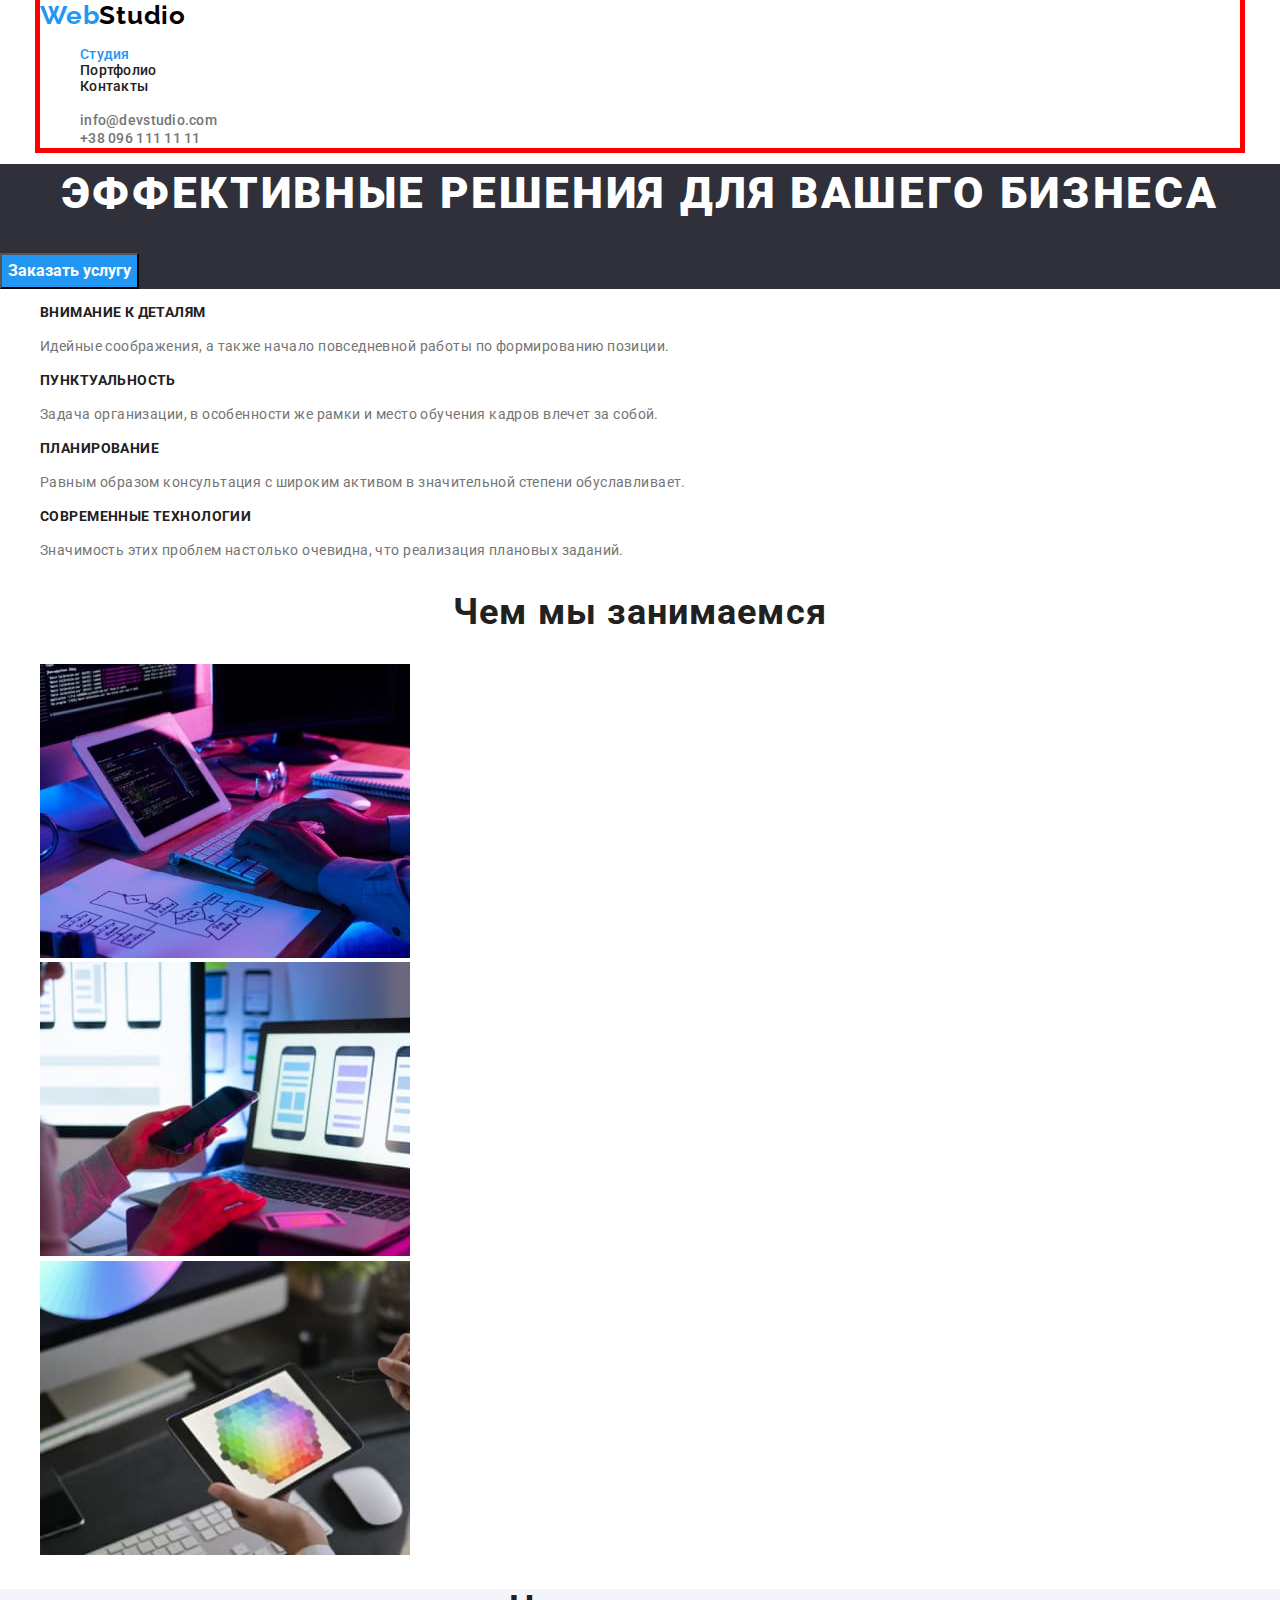
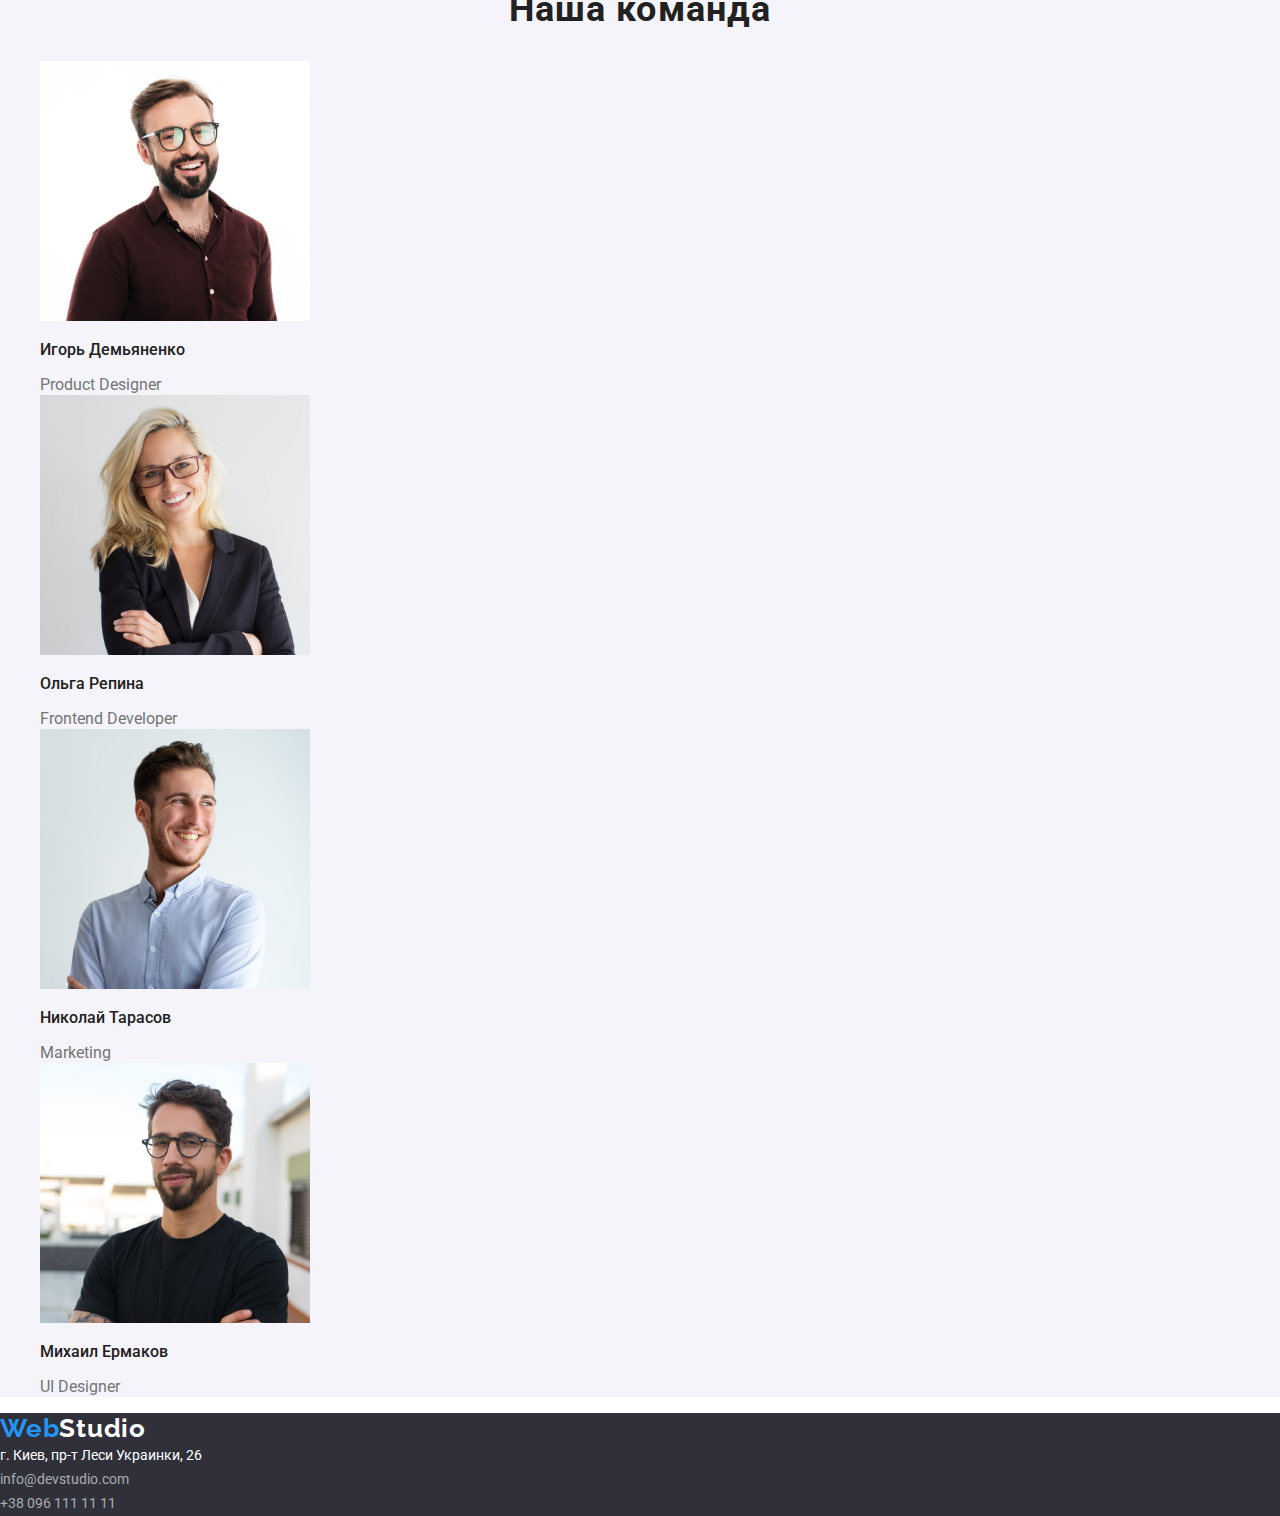
==== index.html @ c430731b "Initial commit" ====
<!DOCTYPE html>
<html lang="ru">
  <head>
    <meta charset="UTF-8" />
    <meta http-equiv="X-UA-Compatible" content="IE=edge" />
    <meta name="viewport" content="width=device-width, initial-scale=1.0" />
    <title>WebStudio</title>
    <link rel="preconnect" href="https://fonts.googleapis.com" />
    <link rel="preconnect" href="https://fonts.gstatic.com" crossorigin />
    <link
      href="https://fonts.googleapis.com/css2?family=Raleway:wght@700&family=Roboto:wght@400;500;700;900&display=swap"
      rel="stylesheet"
    />
    <link
      rel="stylesheet"
      href="https://cdnjs.cloudflare.com/ajax/libs/modern-normalize/1.0.0/modern-normalize.min.css"
    />
    <link rel="stylesheet" href="./css/styles.css" />
  </head>
  <body>
    <header class="header">
      <div class="container">
        <nav class="header-nav">
          <a class="logo link" href="./index.html"><span class="accent-logo">Web</span>Studio</a>

          <ul class="header-list list">
            <li class="header-item">
              <a class="header-link link header-link-current" href="./index.html">Студия</a>
            </li>
            <li class="header-item">
              <a class="header-link link" href="./portfolio.html">Портфолио</a>
            </li>
            <li class="header-item">
              <a class="header-link link" href="">Контакты</a>
            </li>
          </ul>
        </nav>

        <ul class="header-contacts list">
          <li>
            <a class="header-mail link" href="mailto:info@devstudio.com">info@devstudio.com</a>
          </li>
          <li><a class="header-phone link" href="tel:+380961111111">+38 096 111 11 11</a></li>
        </ul>
      </div>
    </header>

    <main>
      <!--Него section-->
      <section class="hero-section">
        <h1 class="hero-title">Эффективные решения для вашего бизнеса</h1>

        <button class="hero-btn" type="button">Заказать услугу</button>
      </section>

      <!--About section-->
      <section class="about">
        <ul class="about-list list">
          <li class="about-item">
            <h3 class="about-title">Внимание к деталям</h3>
            <p class="about-desc">
              Идейные соображения, а также начало повседневной работы по формированию позиции.
            </p>
          </li>

          <li class="about-item">
            <h3 class="about-title">Пунктуальность</h3>
            <p class="about-desc">
              Задача организации, в особенности же рамки и место обучения кадров влечет за собой.
            </p>
          </li>

          <li class="about-item">
            <h3 class="about-title">Планирование</h3>
            <p class="about-desc">
              Равным образом консультация с широким активом в значительной степени обуславливает.
            </p>
          </li>

          <li class="about-item">
            <h3 class="about-title">Современные технологии</h3>
            <p class="about-desc">
              Значимость этих проблем настолько очевидна, что реализация плановых заданий.
            </p>
          </li>
        </ul>
      </section>

      <!--Occupation section-->
      <section class="occupation-section">
        <h2 class="section-title">Чем мы занимаемся</h2>
        <ul class="occupation-list list">
          <li class="occupation-item">
            <img
              class="occupation-img"
              src="./images/main_page/we_doing_1.jpg"
              alt="Пишем код"
              width="370"
              height="294"
            />
          </li>

          <li class="occupation-item">
            <img
              class="occupation-img"
              src="./images/main_page/we_doing_2.jpg"
              alt="Делаем адаптивную верстку"
              width="370"
              height="294"
            />
          </li>

          <li class="occupation-item">
            <img
              class="occupation-img"
              src="./images/main_page/we_doing_3.jpg"
              alt="Создаем дизайн"
              width="370"
              height="294"
            />
          </li>
        </ul>
      </section>

      <!--Teem section-->
      <section class="team-section">
        <h2 class="section-title">Наша команда</h2>
        <ul class="team-list list">
          <li class="team-item">
            <img
              class="team-img"
              src="./images/main_page/team_1.jpg"
              alt="фото Игоря Демьяненко"
              width="270"
              height="260"
            />
            <h3 class="team-title">Игорь Демьяненко</h3>
            <span class="team-subtitle">Product Designer</span>
          </li>

          <li class="team-item">
            <img
              class="team-img"
              src="./images/main_page/team_2.jpg"
              alt="фото Ольги Репиной"
              width="270"
              height="260"
            />
            <h3 class="team-title">Ольга Репина</h3>
            <span class="team-subtitle">Frontend Developer</span>
          </li>

          <li class="team-item">
            <img
              class="team-img"
              src="./images/main_page/team_3.jpg"
              alt="фото Николая Тарасова"
              width="270"
              height="260"
            />
            <h3 class="team-title">Николай Тарасов</h3>
            <span class="team-subtitle">Marketing</span>
          </li>

          <li class="team-item">
            <img
              class="team-img"
              src="./images/main_page/team_4.jpg"
              alt="фото Михаила Ермакова"
              width="270"
              height="260"
            />
            <h3 class="team-title">Михаил Ермаков</h3>
            <span class="team-subtitle">UI Designer</span>
          </li>
        </ul>
      </section>
    </main>

    <footer class="footer">
      <a class="logo-footer link" href="./index.html"><span class="accent-logo">Web</span>Studio</a>

      <address class="footer-address">
        <a
          class="footer-contacts link"
          href="https://goo.gl/maps/agiTG1LRNtwBtobM9"
          target="_blank"
          rel="noopener noreferrer"
          >г. Киев, пр-т Леси Украинки, 26</a
        ><br />
        <a class="footer-mail link" href="mailto:info@devstudio.com"> info@devstudio.com</a><br />
        <a class="footer-phone link" href="tel:+380961111111">+38 096 111 11 11</a>
      </address>
    </footer>
  </body>
</html>
---- css/styles.css ----
:root {
  /*text color*/
  --primery-text-color: #212121;
  --secondary-text-color: #757575;
  --accent-text-color: #2196f3;
  --white-text-color: #ffffff;
  /*bg color*/
  --accent-color: #2196f3;
  --primery-bgc-color: #ffffff;
  --secondary-bgc-color: #2f303a;
}

html {
  box-sizing: border-box;
}

*,
*::after,
*::before {
  box-sizing: inherit;
}

body {
  font-family: Roboto, sans-serif;
}

/* reset styles*/
.link {
  text-decoration: none;
}

.list {
  list-style: none;
}

.container {
  width: 1200px;
  outline: 5px solid red;
  margin: 0 auto;
}

/*header*/

.header {
  background-color: var(rimery-bgc-color);
}

.logo {
  color: #000000;
  font-family: 'Raleway';
  font-weight: 700;
  font-size: 26px;
  line-height: 1.19;
  letter-spacing: 0.03em;
}

.accent-logo {
  color: var(--accent-text-color);
}

.header-item {
  font-weight: 500;
  font-size: 14px;
  line-height: 1.14;
  letter-spacing: 0.02em;
}

.header-link {
  color: var(--primery-text-color);
}

.header-link-current {
  color: var(--accent-text-color);
}

.header-link:hover,
.header-link:focus {
  color: var(--accent-text-color);
}

.header-mail,
.header-phone {
  font-weight: 500;
  font-size: 14px;
  line-height: 1.14;
  letter-spacing: 0.02em;

  color: var(--secondary-text-color);
}

.header-mail:hover,
.header-phone:hover,
.header-mail:focus,
.header-phone:focus {
  color: var(--accent-text-color);
}

/*Main page*/

/*Него section*/

.hero-section {
  background-color: var(--secondary-bgc-color);
}

.hero-title {
  font-weight: 900;
  font-size: 44px;
  line-height: 1.36;
  text-align: center;
  letter-spacing: 0.06em;
  text-transform: uppercase;
  color: var(--white-text-color);

  margin-top: 0;
}

.hero-btn {
  font-weight: 700;
  font-size: 16px;
  line-height: calc(30 / 16);
  font-family: inherit;

  color: var(--white-text-color);
  background-color: var(--accent-color);

  cursor: pointer;
}

.hero-btn:hover,
.hero-btn:focus {
  background-color: #188ce8;
}

/*About section*/

.about-title {
  font-weight: 700;
  font-size: 14px;
  line-height: 1.14;
  letter-spacing: 0.03em;
  text-transform: uppercase;
  color: var(--primery-text-color);
}

.about-desc {
  font-size: 14px;
  line-height: 1.71;
  letter-spacing: 0.03em;
  color: var(--secondary-text-color);
}

/*Occupation section*/

.section-title {
  font-weight: 700;
  font-size: 36px;
  line-height: 1.16;
  text-align: center;
  letter-spacing: 0.03em;
  color: var(--primery-text-color);
}

/*Teem section*/

.team-section {
  background-color: #f5f4fa;
}

.team-title {
  font-weight: 500;
  font-size: 16px;
  line-height: 1.18;
  color: var(--primery-text-color);
}

.team-subtitle {
  font-weight: 400;
  font-size: 16px;
  line-height: 1.18;
  color: var(--secondary-text-color);
}

/*footer*/

.footer {
  background-color: var(--secondary-bgc-color);
}

.logo-footer {
  color: var(--white-text-color);
  font-family: 'Raleway';
  font-weight: 700;
  font-size: 26px;
  line-height: 1.19;
  letter-spacing: 0.03em;
}

.footer-contacts,
.footer-mail,
.footer-phone {
  font-weight: 400;
  font-size: 14px;
  line-height: 1.71;
  font-style: normal;
}

.footer-contacts:focus,
.footer-mail:focus,
.footer-phone:focus,
.footer-contacts:hover,
.footer-mail:hover,
.footer-phone:hover {
  color: var(--accent-text-color);
}

.footer-contacts {
  color: var(--white-text-color);
}

.footer-mail,
.footer-phone {
  color: rgba(255, 255, 255, 0.6);
}

/*portfolio Page*/

.filter-btn {
  font-weight: 500;
  font-size: 16px;
  line-height: 1.62;
  text-align: center;
  letter-spacing: 0.03em;
  font-family: inherit;

  color: var(--primery-text-color);
  background-color: #f5f4fa;

  cursor: pointer;

  border: none;
  border-radius: 4px;
}

.filter-active-btn {
  background-color: var(--accent-color);
  color: var(--white-text-color);
}

.filter-btn:hover,
.filter-btn:focus {
  color: var(--white-text-color);
  background-color: var(--accent-color);
}

.hidden-title {
  opacity: 0;
}

.portfolio-title {
  font-weight: 700;
  font-size: 18px;
  line-height: 2;
  letter-spacing: 0.06em;
  color: var(--primery-text-color);
}

.portfolio-subtitle {
  font-weight: 400;
  font-size: 16px;
  line-height: 1.88;
  letter-spacing: 0.03em;
  color: var(--secondary-text-color);
}
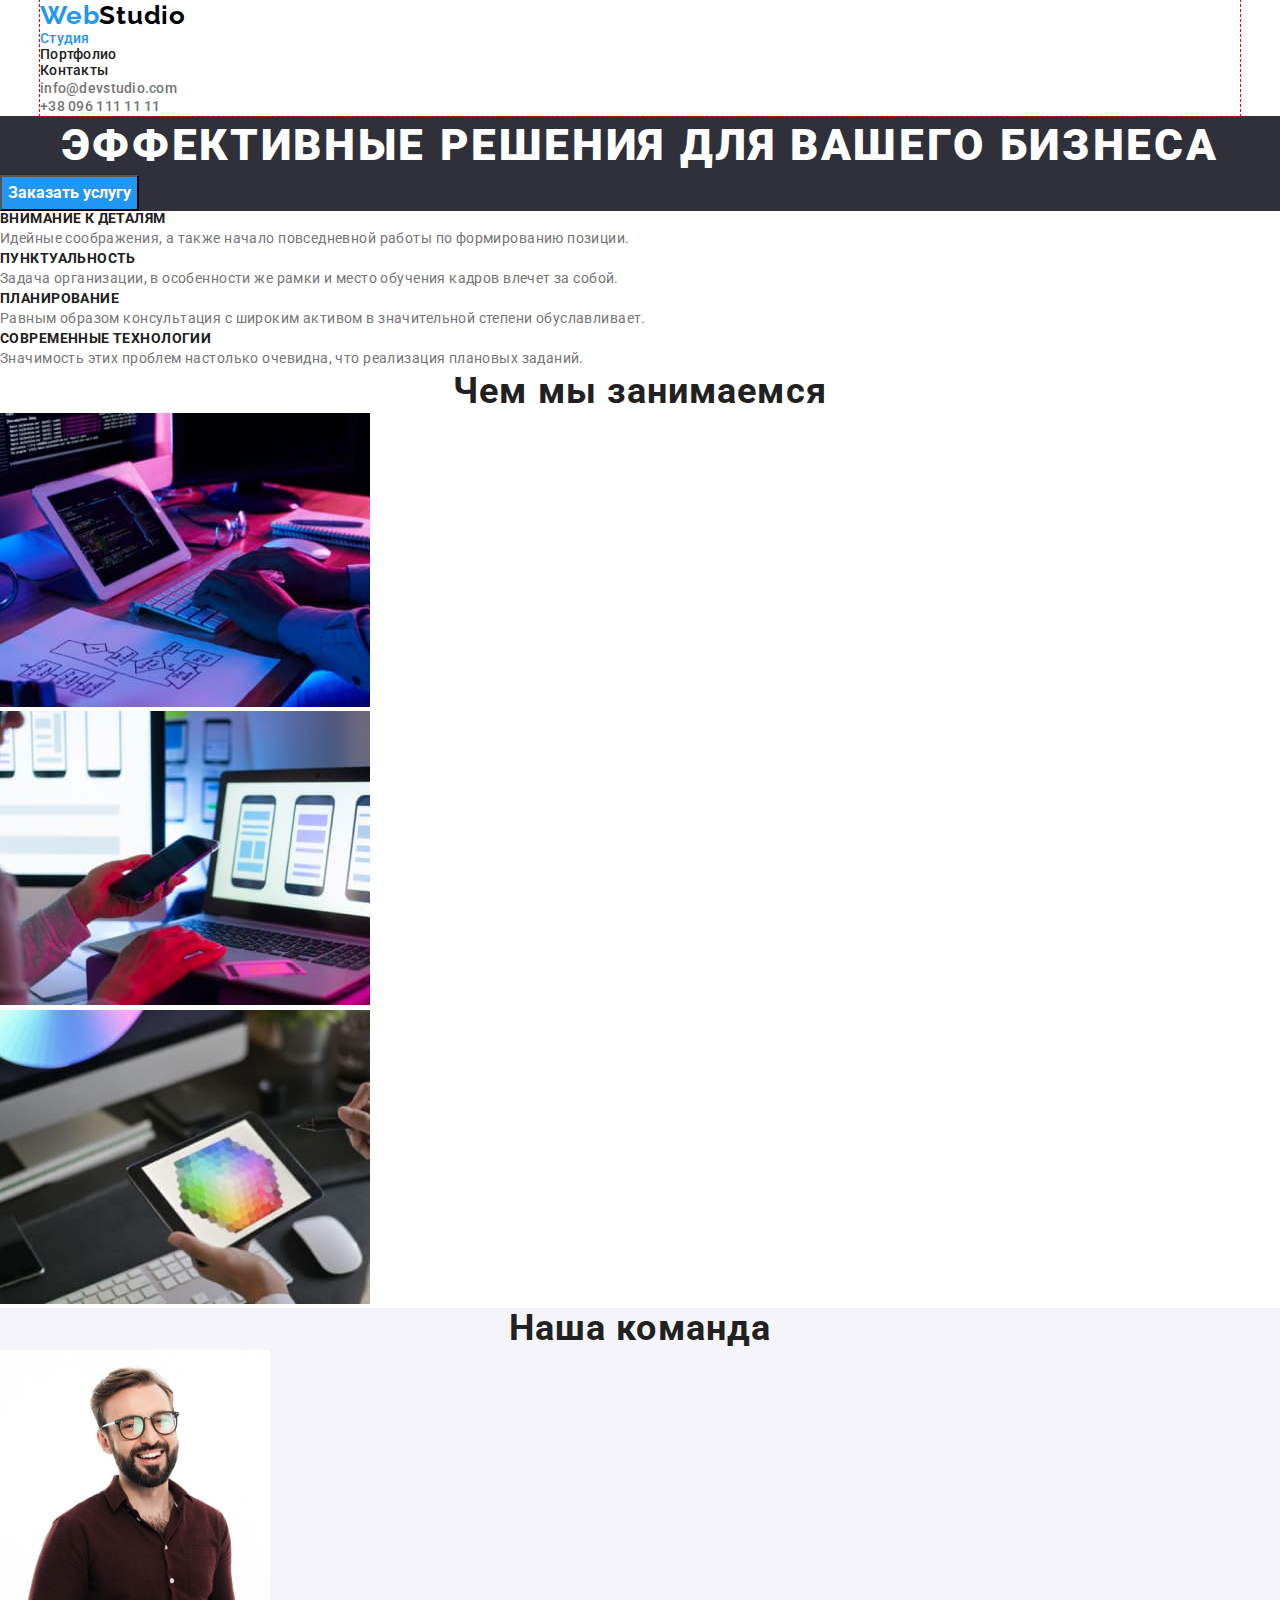
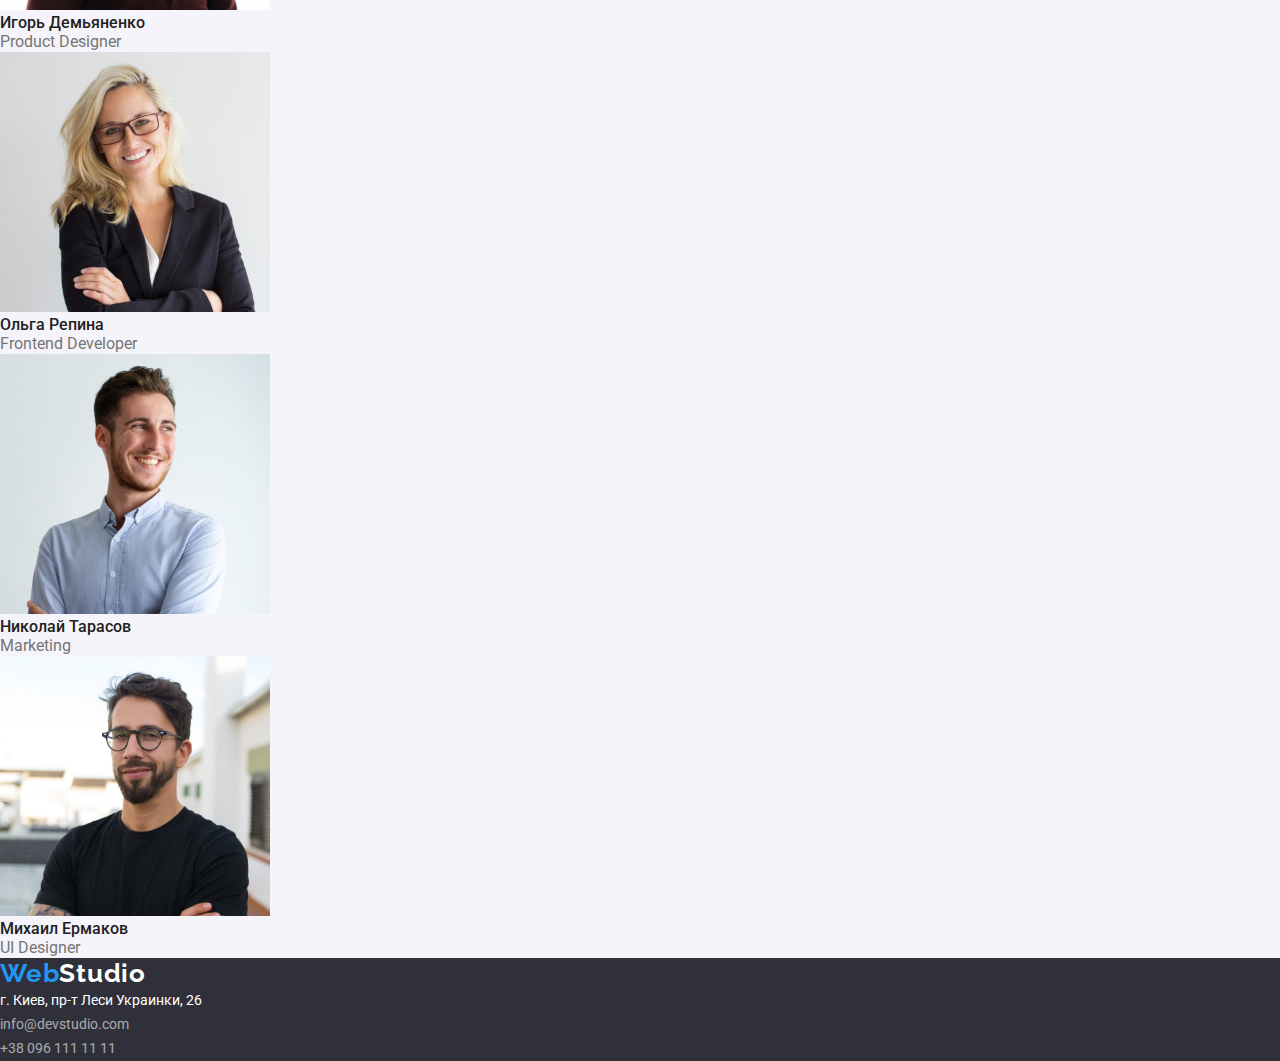
==== commit 8dec54fe: "спрятал заголовок" ====
--- a/index.html
+++ b/index.html
@@ -5,12 +5,15 @@
     <meta http-equiv="X-UA-Compatible" content="IE=edge" />
     <meta name="viewport" content="width=device-width, initial-scale=1.0" />
     <title>WebStudio</title>
+
+    <!-- шрифты -->
     <link rel="preconnect" href="https://fonts.googleapis.com" />
     <link rel="preconnect" href="https://fonts.gstatic.com" crossorigin />
     <link
       href="https://fonts.googleapis.com/css2?family=Raleway:wght@700&family=Roboto:wght@400;500;700;900&display=swap"
       rel="stylesheet"
     />
+    <!-- нормализатор стилей -->
     <link
       rel="stylesheet"
       href="https://cdnjs.cloudflare.com/ajax/libs/modern-normalize/1.0.0/modern-normalize.min.css"
--- a/css/styles.css
+++ b/css/styles.css
@@ -10,7 +10,8 @@
   --secondary-bgc-color: #2f303a;
 }
 
-html {
+/* Навешивать данное правило не нужно, так как его задает нормализатор стилей*/
+/* html {
   box-sizing: border-box;
 }
 
@@ -18,25 +19,38 @@
 *::after,
 *::before {
   box-sizing: inherit;
-}
+} */
 
 body {
   font-family: Roboto, sans-serif;
 }
 
 /* reset styles*/
+
+h1,
+h2,
+h3,
+h4,
+h5,
+p {
+  margin: 0;
+}
+
 .link {
   text-decoration: none;
 }
 
 .list {
   list-style: none;
+  padding: 0;
+  margin: 0;
 }
 
 .container {
   width: 1200px;
-  outline: 5px solid red;
-  margin: 0 auto;
+  outline: 1px dashed red;
+  margin-left: auto;
+  margin-right: auto;
 }
 
 /*header*/
@@ -253,8 +267,21 @@
   background-color: var(--accent-color);
 }
 
+/*
+Правильне приховування елементів на сторінці
+Для усіх браузерів включаючи старі версії */
+
 .hidden-title {
-  opacity: 0;
+  position: absolute;
+  white-space: nowrap;
+  width: 1px;
+  height: 1px;
+  overflow: hidden;
+  border: 0;
+  padding: 0;
+  clip: rect(0 0 0 0);
+  clip-path: inset(50%);
+  margin: -1px;
 }
 
 .portfolio-title {
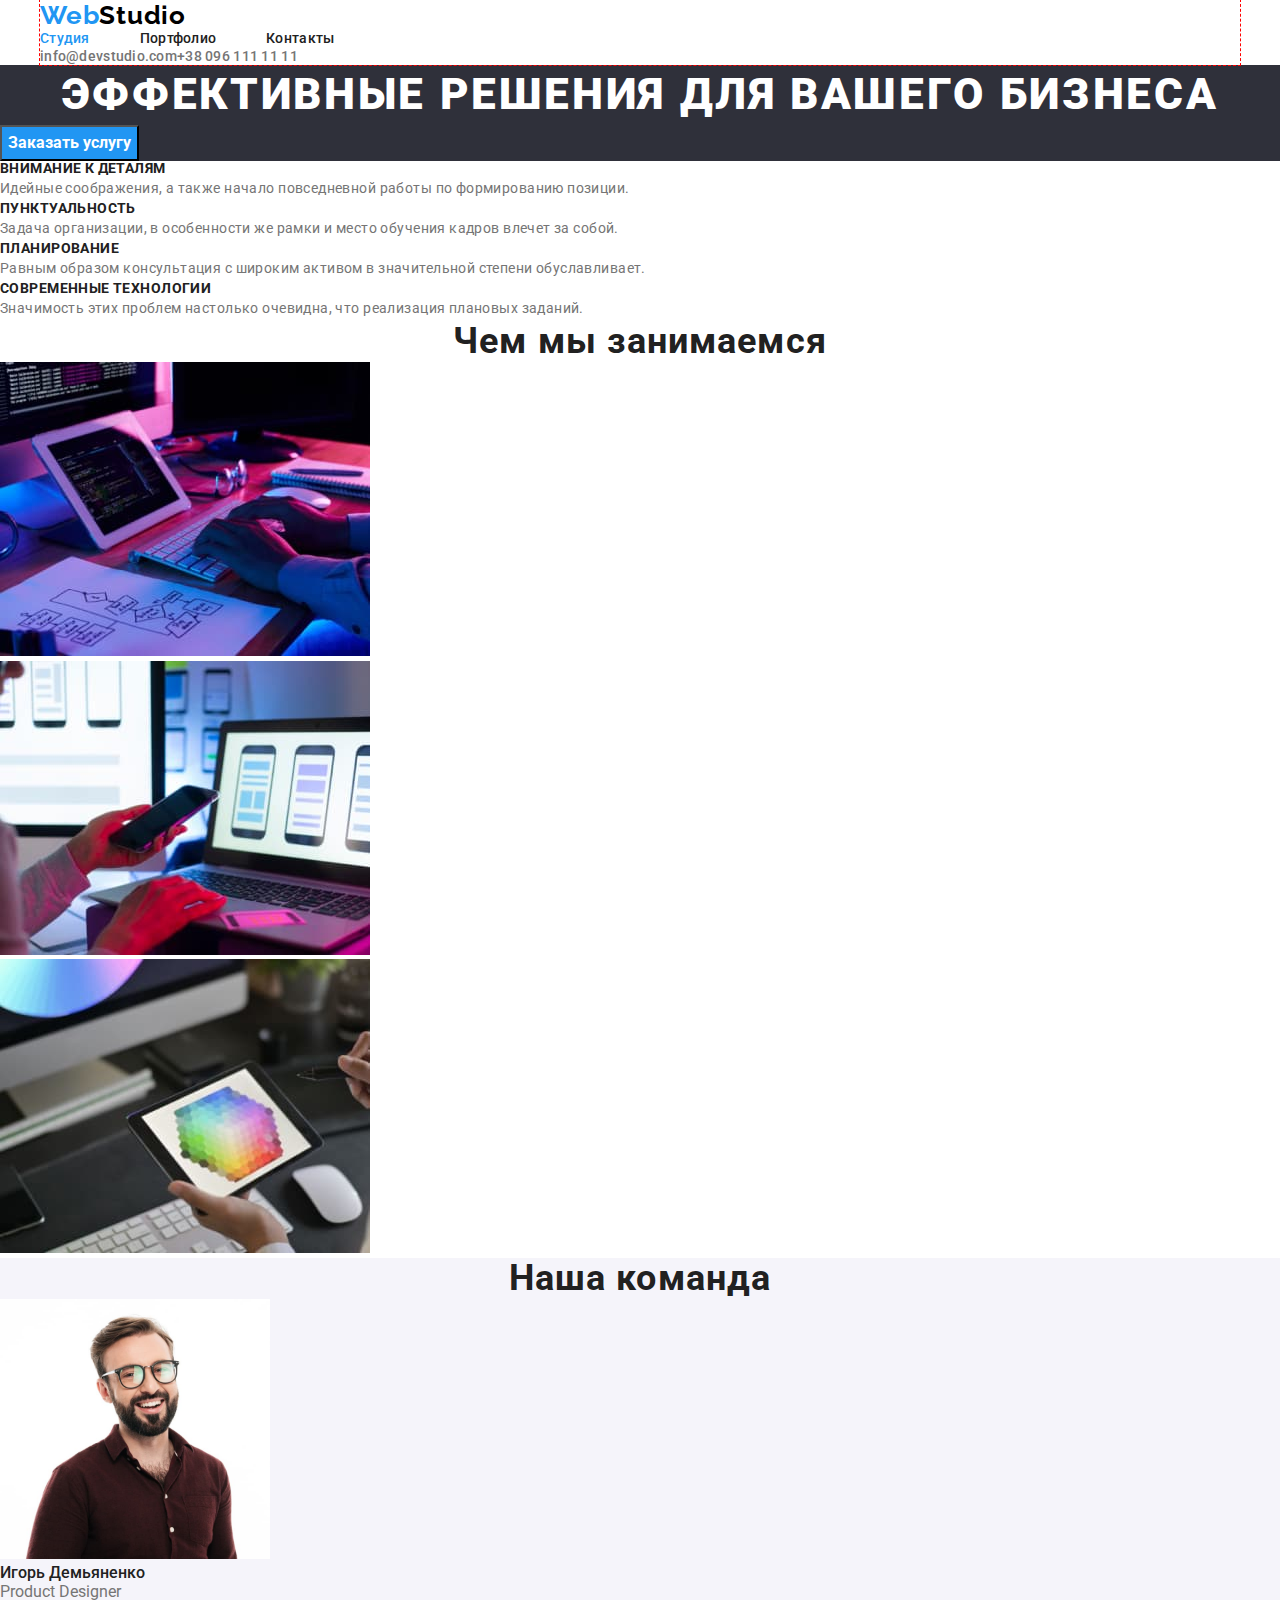
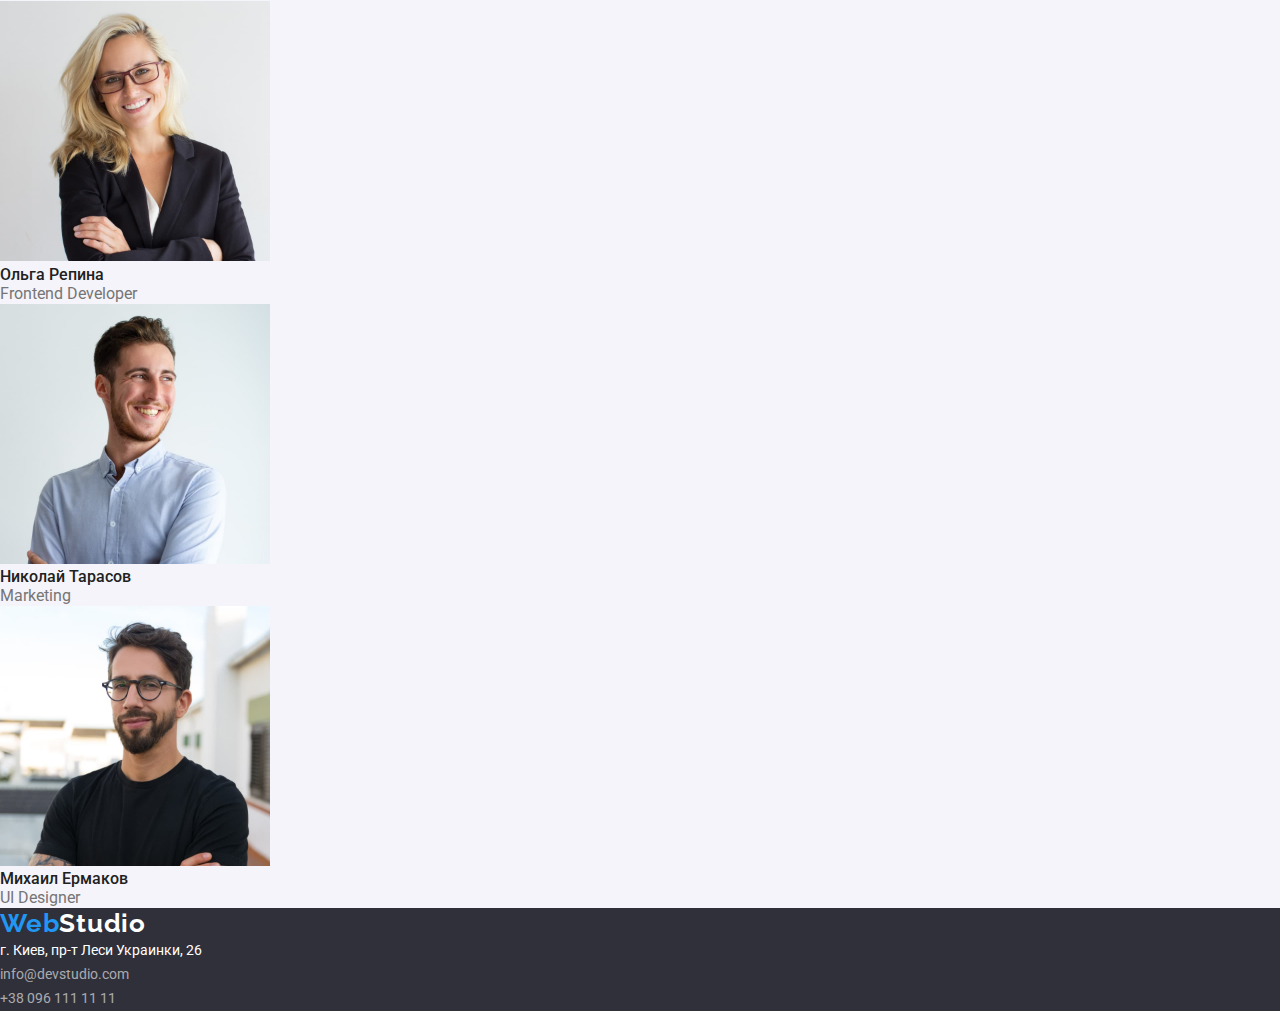
==== commit f9075180: "подключаю flex" ====
--- a/index.html
+++ b/index.html
@@ -5,16 +5,13 @@
     <meta http-equiv="X-UA-Compatible" content="IE=edge" />
     <meta name="viewport" content="width=device-width, initial-scale=1.0" />
     <title>WebStudio</title>
-
-    <!-- шрифты -->
     <link rel="preconnect" href="https://fonts.googleapis.com" />
     <link rel="preconnect" href="https://fonts.gstatic.com" crossorigin />
     <link
       href="https://fonts.googleapis.com/css2?family=Raleway:wght@700&family=Roboto:wght@400;500;700;900&display=swap"
       rel="stylesheet"
     />
-    <!-- нормализатор стилей -->
-    <link
+        <link
       rel="stylesheet"
       href="https://cdnjs.cloudflare.com/ajax/libs/modern-normalize/1.0.0/modern-normalize.min.css"
     />
--- a/css/styles.css
+++ b/css/styles.css
@@ -66,17 +66,21 @@
   font-size: 26px;
   line-height: 1.19;
   letter-spacing: 0.03em;
-}
-
-.accent-logo {
-  color: var(--accent-text-color);
-}
-
+  margin-right: 93px;
+}
+
+ .accent-logo {
+  color: var(--accent-text-color);
+}
+.header-list{
+  display: flex;
+}
 .header-item {
   font-weight: 500;
   font-size: 14px;
   line-height: 1.14;
   letter-spacing: 0.02em;
+  margin-right: 50px;
 }
 
 .header-link {
@@ -91,7 +95,9 @@
 .header-link:focus {
   color: var(--accent-text-color);
 }
-
+.header-contacts {
+  display: flex;
+}
 .header-mail,
 .header-phone {
   font-weight: 500;
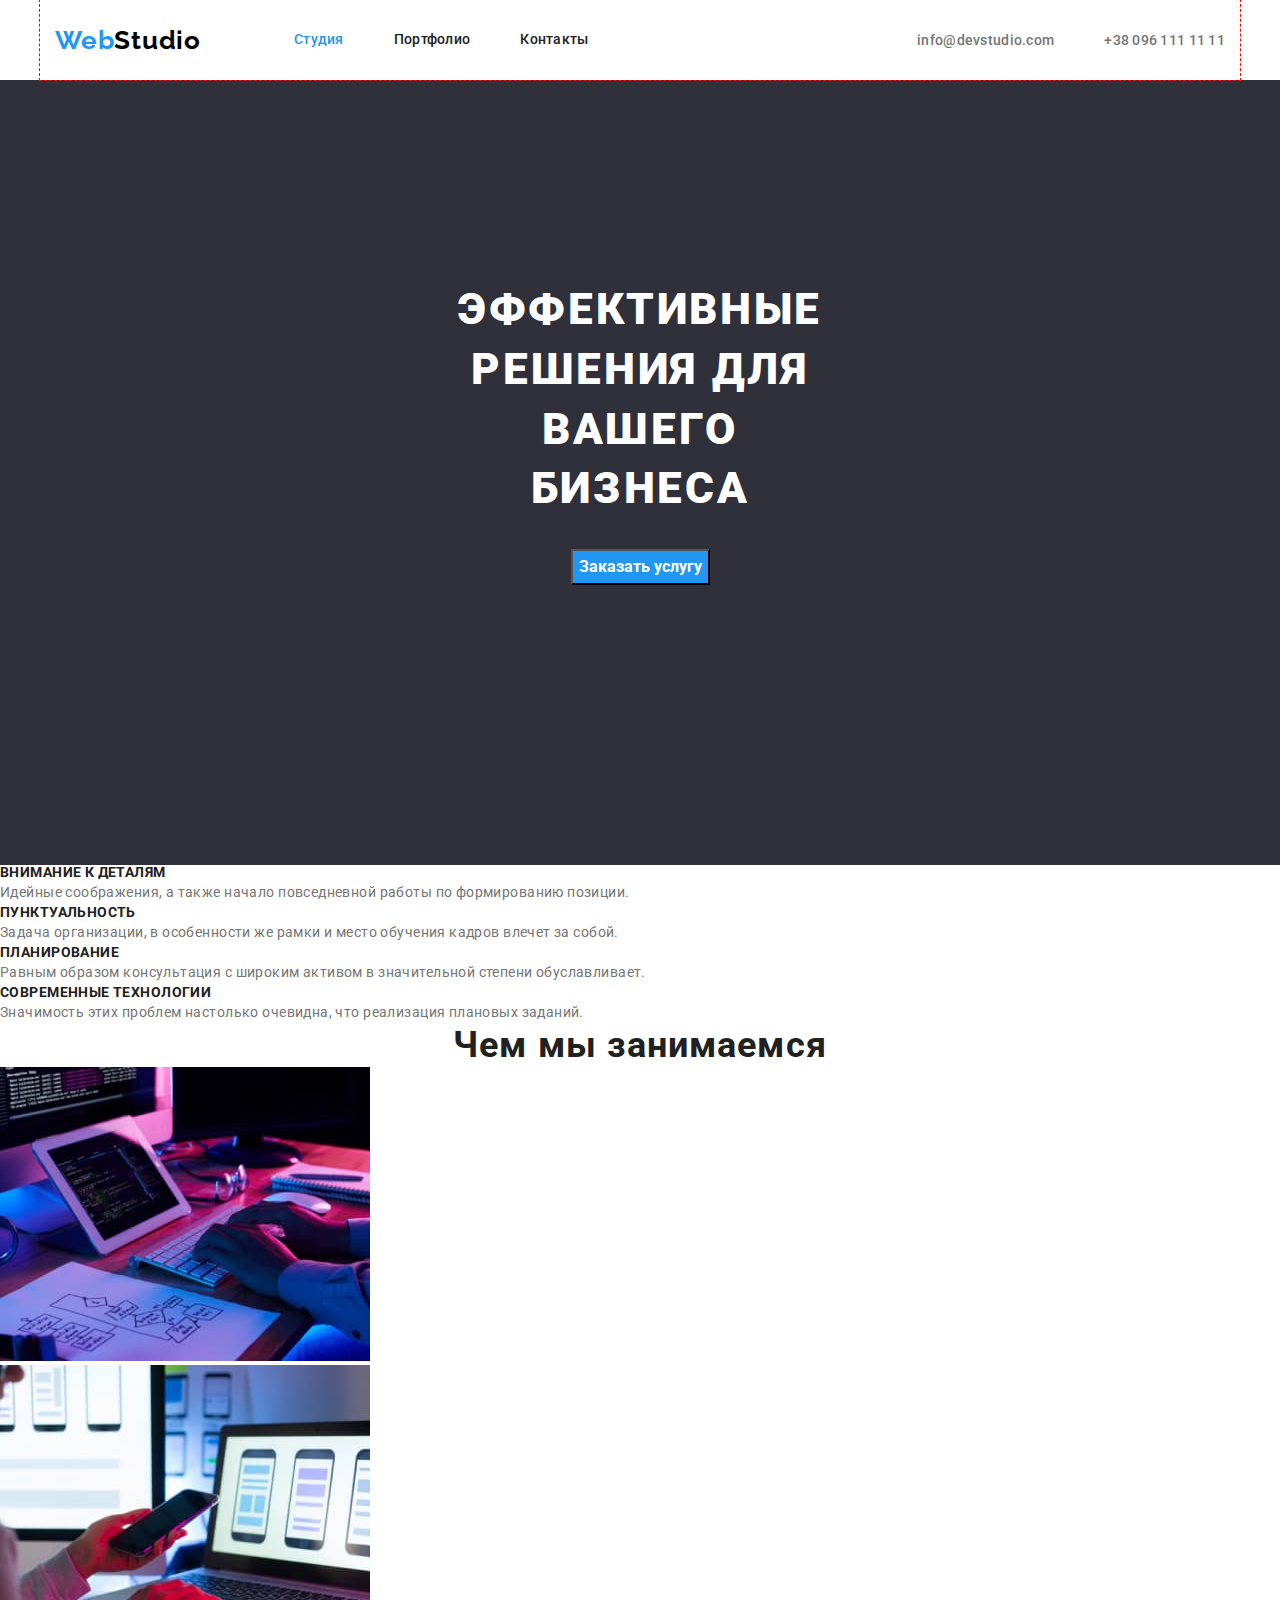
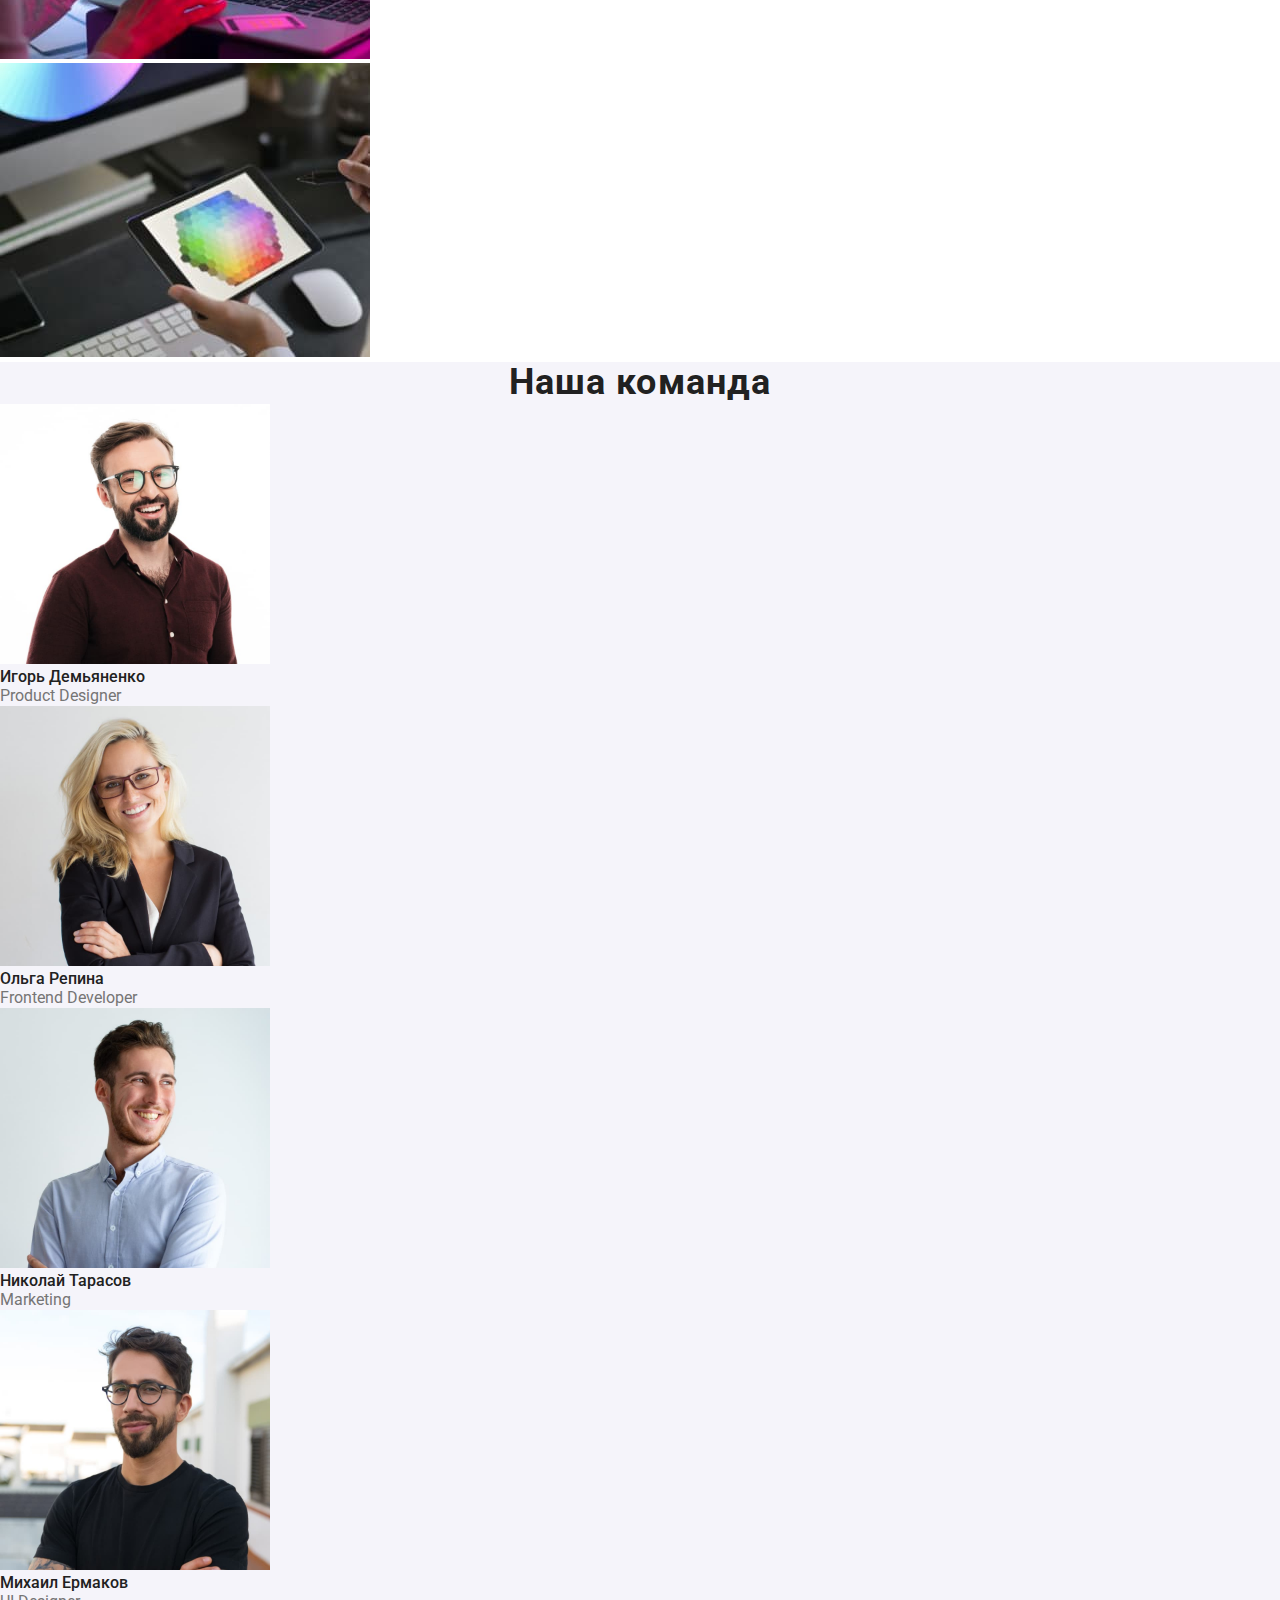
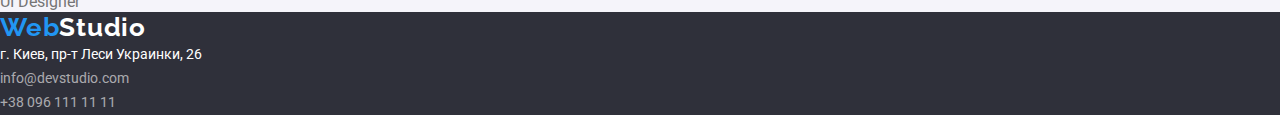
==== commit ebec2be9: "закончила хедер" ====
--- a/index.html
+++ b/index.html
@@ -19,10 +19,9 @@
   </head>
   <body>
     <header class="header">
-      <div class="container">
+      <div class="container header-container">
         <nav class="header-nav">
           <a class="logo link" href="./index.html"><span class="accent-logo">Web</span>Studio</a>
-
           <ul class="header-list list">
             <li class="header-item">
               <a class="header-link link header-link-current" href="./index.html">Студия</a>
@@ -35,9 +34,8 @@
             </li>
           </ul>
         </nav>
-
         <ul class="header-contacts list">
-          <li>
+          <li class="header-contacts-item">
             <a class="header-mail link" href="mailto:info@devstudio.com">info@devstudio.com</a>
           </li>
           <li><a class="header-phone link" href="tel:+380961111111">+38 096 111 11 11</a></li>
--- a/css/styles.css
+++ b/css/styles.css
@@ -68,11 +68,21 @@
   letter-spacing: 0.03em;
   margin-right: 93px;
 }
-
- .accent-logo {
-  color: var(--accent-text-color);
-}
-.header-list{
+.header-container {
+  display: flex;
+  align-items: center;
+  padding-left: 15px;
+  padding-right: 15px;
+}
+
+.header-nav {
+  display: flex;
+  align-items: center;
+}
+.accent-logo {
+  color: var(--accent-text-color);
+}
+.header-list {
   display: flex;
 }
 .header-item {
@@ -83,7 +93,14 @@
   margin-right: 50px;
 }
 
+.header-item:last-child {
+  margin-right: 0;
+}
+
 .header-link {
+  display: block;
+  padding-top: 32px;
+  padding-bottom: 32px;
   color: var(--primery-text-color);
 }
 
@@ -97,6 +114,11 @@
 }
 .header-contacts {
   display: flex;
+  margin-left: auto;
+ }
+
+.header-contacts-item {
+  margin-right: 50px;
 }
 .header-mail,
 .header-phone {
@@ -121,6 +143,10 @@
 
 .hero-section {
   background-color: var(--secondary-bgc-color);
+    padding-top: 200px;
+    padding-bottom: 280px;
+    padding-left: 452px;
+    padding-right: 452px;
 }
 
 .hero-title {
@@ -133,9 +159,11 @@
   color: var(--white-text-color);
 
   margin-top: 0;
+  margin-bottom: 30px;
 }
 
 .hero-btn {
+  display: block;
   font-weight: 700;
   font-size: 16px;
   line-height: calc(30 / 16);
@@ -145,7 +173,9 @@
   background-color: var(--accent-color);
 
   cursor: pointer;
-}
+  margin-left:auto ;
+  margin-right: auto;
+  }
 
 .hero-btn:hover,
 .hero-btn:focus {
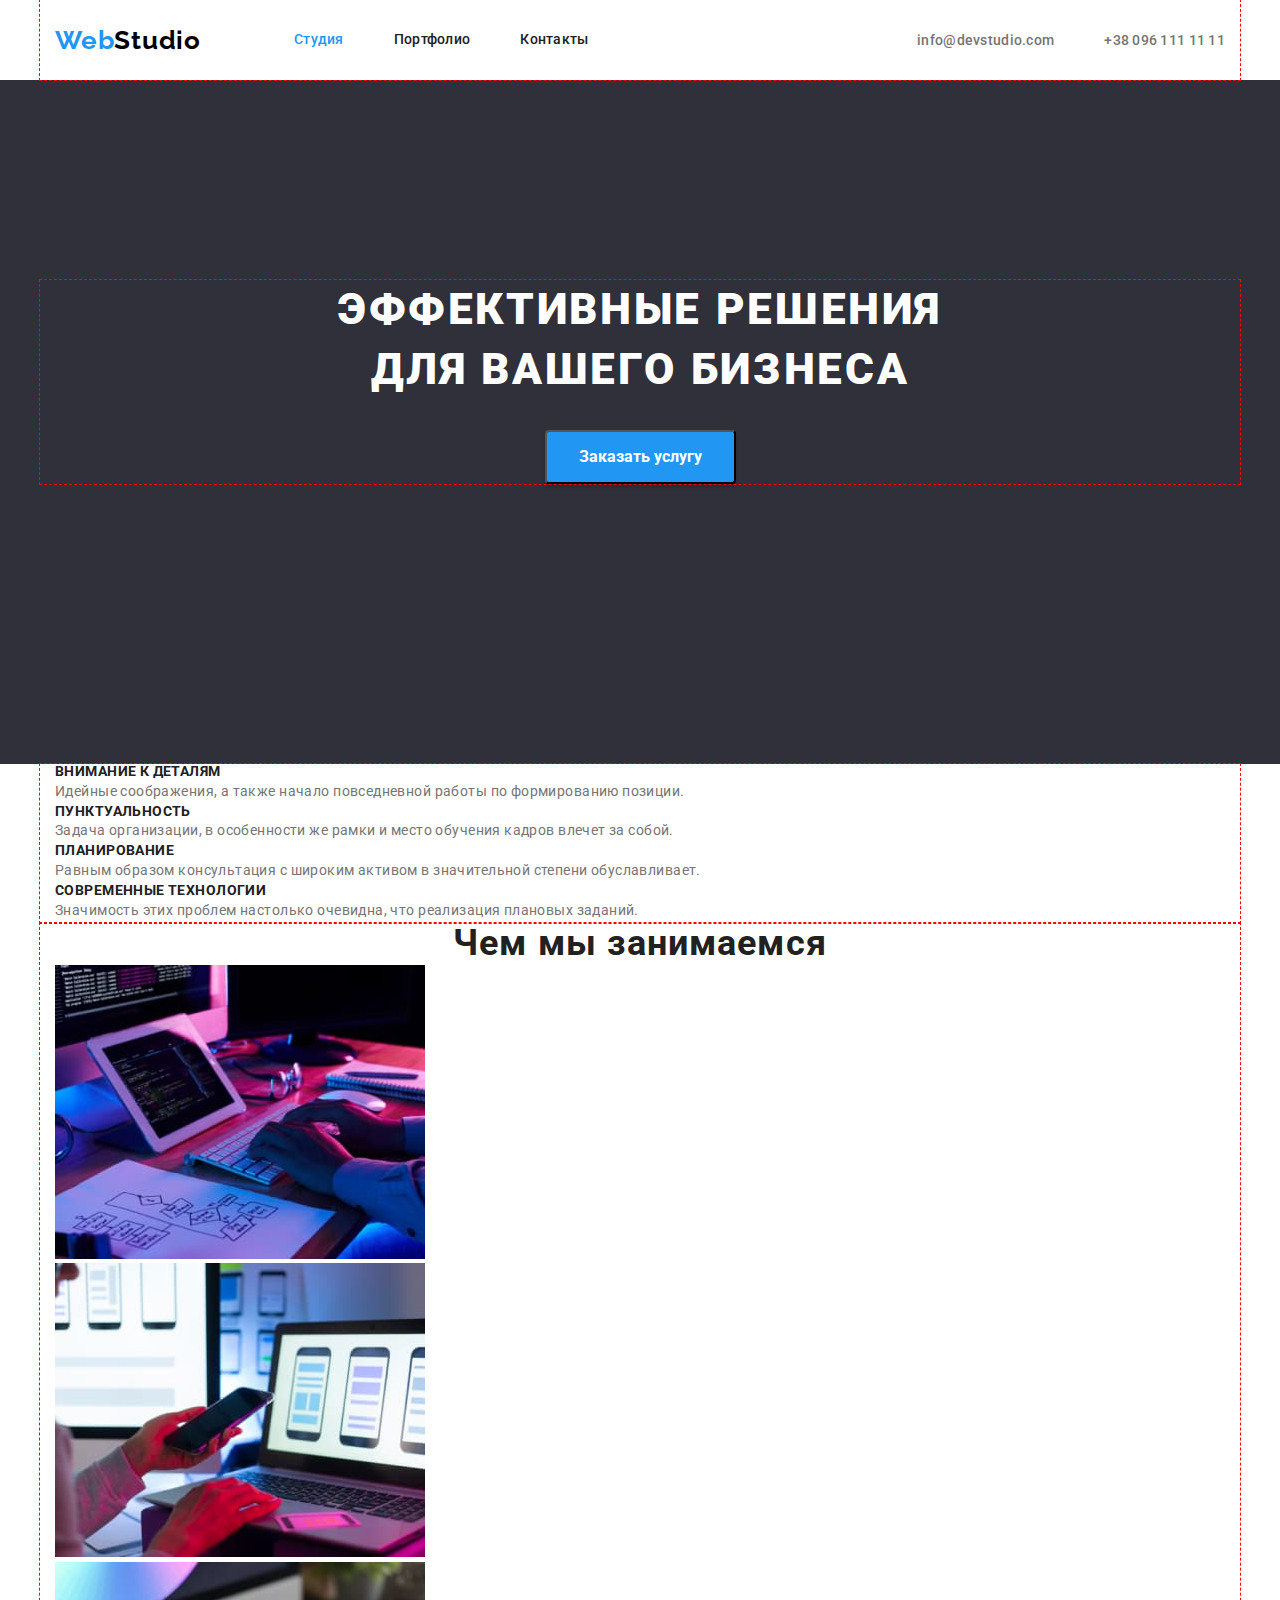
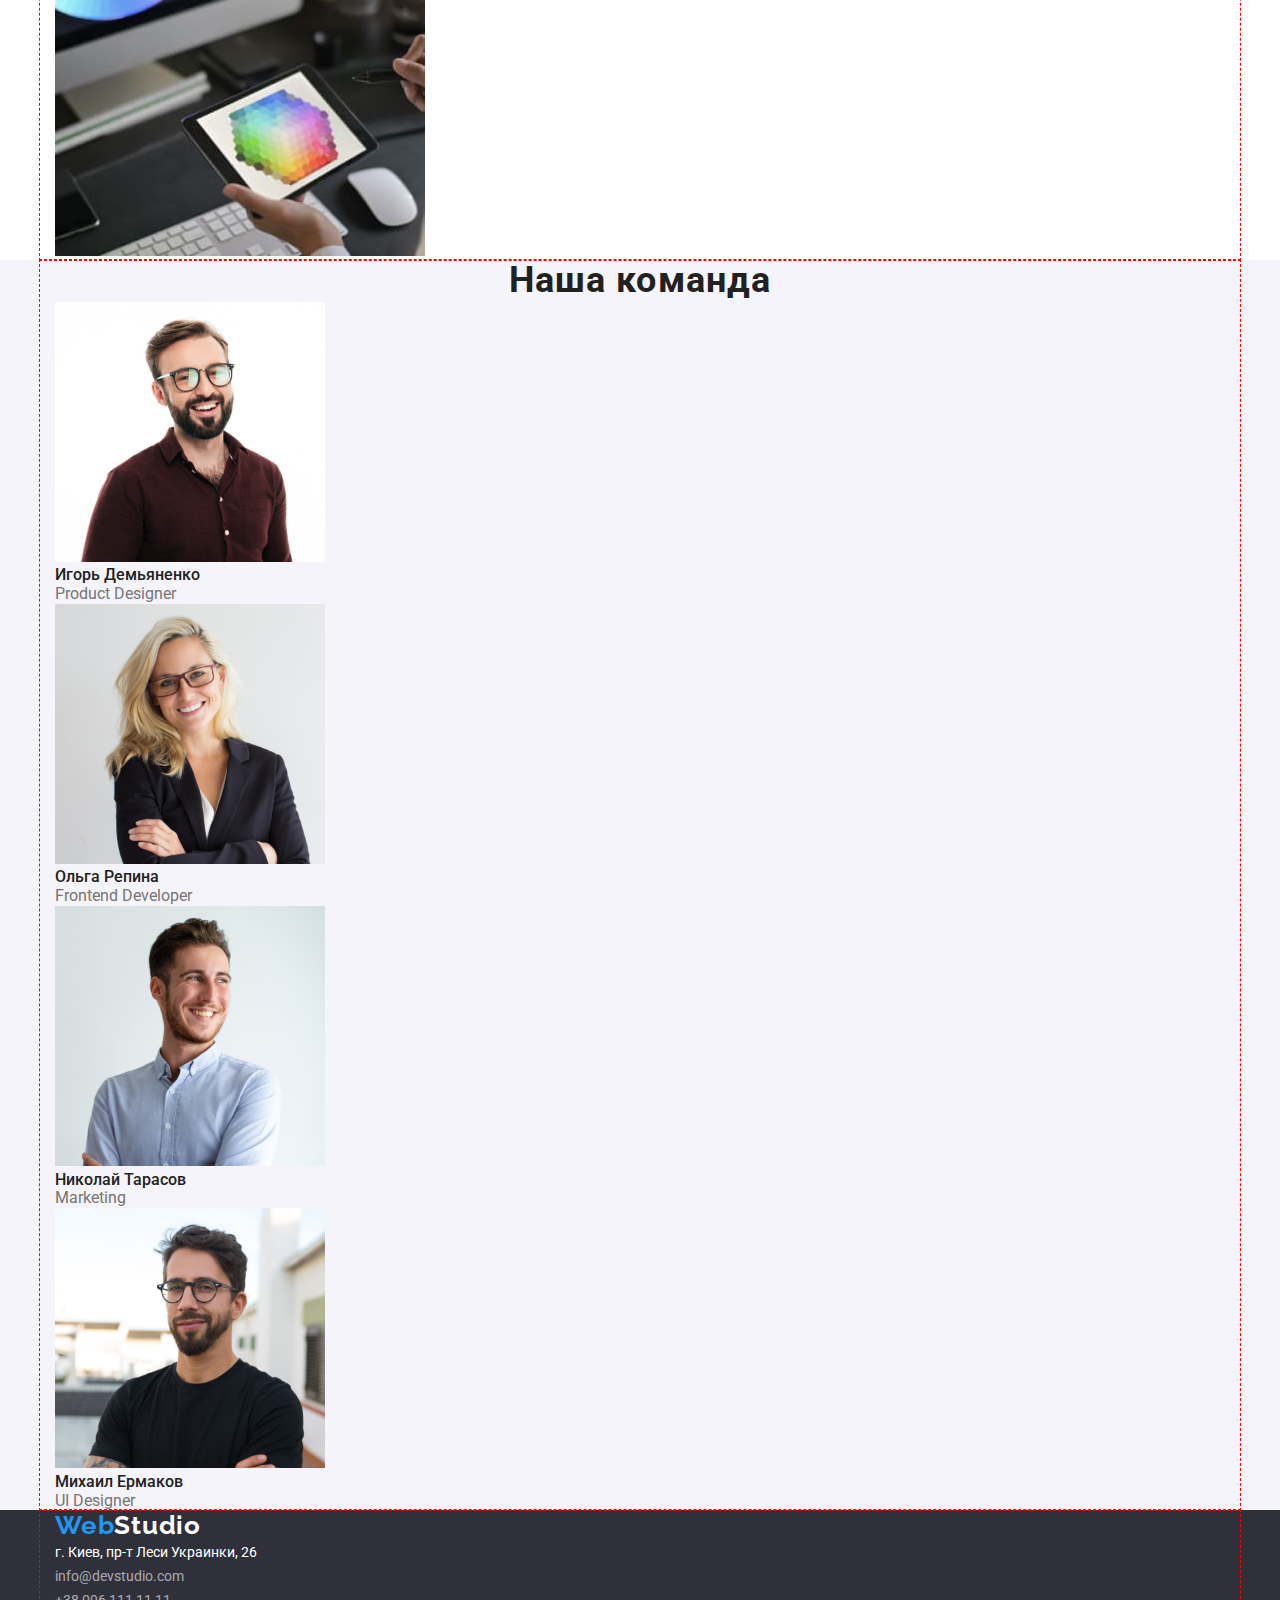
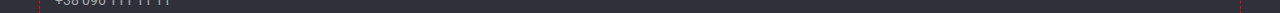
==== commit 731b6806: "добавил контейнеры" ====
--- a/index.html
+++ b/index.html
@@ -11,7 +11,7 @@
       href="https://fonts.googleapis.com/css2?family=Raleway:wght@700&family=Roboto:wght@400;500;700;900&display=swap"
       rel="stylesheet"
     />
-        <link
+    <link
       rel="stylesheet"
       href="https://cdnjs.cloudflare.com/ajax/libs/modern-normalize/1.0.0/modern-normalize.min.css"
     />
@@ -26,14 +26,17 @@
             <li class="header-item">
               <a class="header-link link header-link-current" href="./index.html">Студия</a>
             </li>
+
             <li class="header-item">
               <a class="header-link link" href="./portfolio.html">Портфолио</a>
             </li>
+
             <li class="header-item">
               <a class="header-link link" href="">Контакты</a>
             </li>
           </ul>
         </nav>
+
         <ul class="header-contacts list">
           <li class="header-contacts-item">
             <a class="header-mail link" href="mailto:info@devstudio.com">info@devstudio.com</a>
@@ -46,149 +49,161 @@
     <main>
       <!--Него section-->
       <section class="hero-section">
-        <h1 class="hero-title">Эффективные решения для вашего бизнеса</h1>
-
-        <button class="hero-btn" type="button">Заказать услугу</button>
+        <div class="container">
+          <h1 class="hero-title">Эффективные решения<br> для вашего бизнеса</h1>
+
+          <button class="hero-btn" type="button">Заказать услугу</button>
+        </div>
       </section>
 
       <!--About section-->
       <section class="about">
-        <ul class="about-list list">
-          <li class="about-item">
-            <h3 class="about-title">Внимание к деталям</h3>
-            <p class="about-desc">
-              Идейные соображения, а также начало повседневной работы по формированию позиции.
-            </p>
-          </li>
-
-          <li class="about-item">
-            <h3 class="about-title">Пунктуальность</h3>
-            <p class="about-desc">
-              Задача организации, в особенности же рамки и место обучения кадров влечет за собой.
-            </p>
-          </li>
-
-          <li class="about-item">
-            <h3 class="about-title">Планирование</h3>
-            <p class="about-desc">
-              Равным образом консультация с широким активом в значительной степени обуславливает.
-            </p>
-          </li>
-
-          <li class="about-item">
-            <h3 class="about-title">Современные технологии</h3>
-            <p class="about-desc">
-              Значимость этих проблем настолько очевидна, что реализация плановых заданий.
-            </p>
-          </li>
-        </ul>
+        <div class="container">
+          <ul class="about-list list">
+            <li class="about-item">
+              <h3 class="about-title">Внимание к деталям</h3>
+              <p class="about-desc">
+                Идейные соображения, а также начало повседневной работы по формированию позиции.
+              </p>
+            </li>
+
+            <li class="about-item">
+              <h3 class="about-title">Пунктуальность</h3>
+              <p class="about-desc">
+                Задача организации, в особенности же рамки и место обучения кадров влечет за собой.
+              </p>
+            </li>
+
+            <li class="about-item">
+              <h3 class="about-title">Планирование</h3>
+              <p class="about-desc">
+                Равным образом консультация с широким активом в значительной степени обуславливает.
+              </p>
+            </li>
+
+            <li class="about-item">
+              <h3 class="about-title">Современные технологии</h3>
+              <p class="about-desc">
+                Значимость этих проблем настолько очевидна, что реализация плановых заданий.
+              </p>
+            </li>
+          </ul>
+        </div>
       </section>
 
       <!--Occupation section-->
       <section class="occupation-section">
-        <h2 class="section-title">Чем мы занимаемся</h2>
-        <ul class="occupation-list list">
-          <li class="occupation-item">
-            <img
-              class="occupation-img"
-              src="./images/main_page/we_doing_1.jpg"
-              alt="Пишем код"
-              width="370"
-              height="294"
-            />
-          </li>
-
-          <li class="occupation-item">
-            <img
-              class="occupation-img"
-              src="./images/main_page/we_doing_2.jpg"
-              alt="Делаем адаптивную верстку"
-              width="370"
-              height="294"
-            />
-          </li>
-
-          <li class="occupation-item">
-            <img
-              class="occupation-img"
-              src="./images/main_page/we_doing_3.jpg"
-              alt="Создаем дизайн"
-              width="370"
-              height="294"
-            />
-          </li>
-        </ul>
+        <div class="container">
+          <h2 class="section-title">Чем мы занимаемся</h2>
+          <ul class="occupation-list list">
+            <li class="occupation-item">
+              <img
+                class="occupation-img"
+                src="./images/main_page/we_doing_1.jpg"
+                alt="Пишем код"
+                width="370"
+                height="294"
+              />
+            </li>
+
+            <li class="occupation-item">
+              <img
+                class="occupation-img"
+                src="./images/main_page/we_doing_2.jpg"
+                alt="Делаем адаптивную верстку"
+                width="370"
+                height="294"
+              />
+            </li>
+
+            <li class="occupation-item">
+              <img
+                class="occupation-img"
+                src="./images/main_page/we_doing_3.jpg"
+                alt="Создаем дизайн"
+                width="370"
+                height="294"
+              />
+            </li>
+          </ul>
+        </div>
       </section>
 
       <!--Teem section-->
       <section class="team-section">
-        <h2 class="section-title">Наша команда</h2>
-        <ul class="team-list list">
-          <li class="team-item">
-            <img
-              class="team-img"
-              src="./images/main_page/team_1.jpg"
-              alt="фото Игоря Демьяненко"
-              width="270"
-              height="260"
-            />
-            <h3 class="team-title">Игорь Демьяненко</h3>
-            <span class="team-subtitle">Product Designer</span>
-          </li>
-
-          <li class="team-item">
-            <img
-              class="team-img"
-              src="./images/main_page/team_2.jpg"
-              alt="фото Ольги Репиной"
-              width="270"
-              height="260"
-            />
-            <h3 class="team-title">Ольга Репина</h3>
-            <span class="team-subtitle">Frontend Developer</span>
-          </li>
-
-          <li class="team-item">
-            <img
-              class="team-img"
-              src="./images/main_page/team_3.jpg"
-              alt="фото Николая Тарасова"
-              width="270"
-              height="260"
-            />
-            <h3 class="team-title">Николай Тарасов</h3>
-            <span class="team-subtitle">Marketing</span>
-          </li>
-
-          <li class="team-item">
-            <img
-              class="team-img"
-              src="./images/main_page/team_4.jpg"
-              alt="фото Михаила Ермакова"
-              width="270"
-              height="260"
-            />
-            <h3 class="team-title">Михаил Ермаков</h3>
-            <span class="team-subtitle">UI Designer</span>
-          </li>
-        </ul>
+        <div class="container">
+          <h2 class="section-title">Наша команда</h2>
+          <ul class="team-list list">
+            <li class="team-item">
+              <img
+                class="team-img"
+                src="./images/main_page/team_1.jpg"
+                alt="фото Игоря Демьяненко"
+                width="270"
+                height="260"
+              />
+              <h3 class="team-title">Игорь Демьяненко</h3>
+              <span class="team-subtitle">Product Designer</span>
+            </li>
+
+            <li class="team-item">
+              <img
+                class="team-img"
+                src="./images/main_page/team_2.jpg"
+                alt="фото Ольги Репиной"
+                width="270"
+                height="260"
+              />
+              <h3 class="team-title">Ольга Репина</h3>
+              <span class="team-subtitle">Frontend Developer</span>
+            </li>
+
+            <li class="team-item">
+              <img
+                class="team-img"
+                src="./images/main_page/team_3.jpg"
+                alt="фото Николая Тарасова"
+                width="270"
+                height="260"
+              />
+              <h3 class="team-title">Николай Тарасов</h3>
+              <span class="team-subtitle">Marketing</span>
+            </li>
+
+            <li class="team-item">
+              <img
+                class="team-img"
+                src="./images/main_page/team_4.jpg"
+                alt="фото Михаила Ермакова"
+                width="270"
+                height="260"
+              />
+              <h3 class="team-title">Михаил Ермаков</h3>
+              <span class="team-subtitle">UI Designer</span>
+            </li>
+          </ul>
+        </div>
       </section>
     </main>
 
     <footer class="footer">
-      <a class="logo-footer link" href="./index.html"><span class="accent-logo">Web</span>Studio</a>
-
-      <address class="footer-address">
-        <a
-          class="footer-contacts link"
-          href="https://goo.gl/maps/agiTG1LRNtwBtobM9"
-          target="_blank"
-          rel="noopener noreferrer"
-          >г. Киев, пр-т Леси Украинки, 26</a
-        ><br />
-        <a class="footer-mail link" href="mailto:info@devstudio.com"> info@devstudio.com</a><br />
-        <a class="footer-phone link" href="tel:+380961111111">+38 096 111 11 11</a>
-      </address>
+      <div class="container">
+        <a class="logo-footer link" href="./index.html"
+          ><span class="accent-logo">Web</span>Studio</a
+        >
+
+        <address class="footer-address">
+          <a
+            class="footer-contacts link"
+            href="https://goo.gl/maps/agiTG1LRNtwBtobM9"
+            target="_blank"
+            rel="noopener noreferrer"
+            >г. Киев, пр-т Леси Украинки, 26</a
+          ><br />
+          <a class="footer-mail link" href="mailto:info@devstudio.com"> info@devstudio.com</a><br />
+          <a class="footer-phone link" href="tel:+380961111111">+38 096 111 11 11</a>
+        </address>
+      </div>
     </footer>
   </body>
 </html>
--- a/css/styles.css
+++ b/css/styles.css
@@ -51,6 +51,7 @@
   outline: 1px dashed red;
   margin-left: auto;
   margin-right: auto;
+  padding: 0 15px;
 }
 
 /*header*/
@@ -71,8 +72,6 @@
 .header-container {
   display: flex;
   align-items: center;
-  padding-left: 15px;
-  padding-right: 15px;
 }
 
 .header-nav {
@@ -115,7 +114,7 @@
 .header-contacts {
   display: flex;
   margin-left: auto;
- }
+}
 
 .header-contacts-item {
   margin-right: 50px;
@@ -143,10 +142,8 @@
 
 .hero-section {
   background-color: var(--secondary-bgc-color);
-    padding-top: 200px;
-    padding-bottom: 280px;
-    padding-left: 452px;
-    padding-right: 452px;
+  padding-top: 200px;
+  padding-bottom: 280px;
 }
 
 .hero-title {
@@ -164,6 +161,7 @@
 
 .hero-btn {
   display: block;
+
   font-weight: 700;
   font-size: 16px;
   line-height: calc(30 / 16);
@@ -173,9 +171,13 @@
   background-color: var(--accent-color);
 
   cursor: pointer;
-  margin-left:auto ;
+  margin-left: auto;
   margin-right: auto;
-  }
+  padding: 10px 32px;
+
+  box-shadow: 0px 4px 4px rgba(0, 0, 0, 0.15);
+  border-radius: 4px;
+}
 
 .hero-btn:hover,
 .hero-btn:focus {
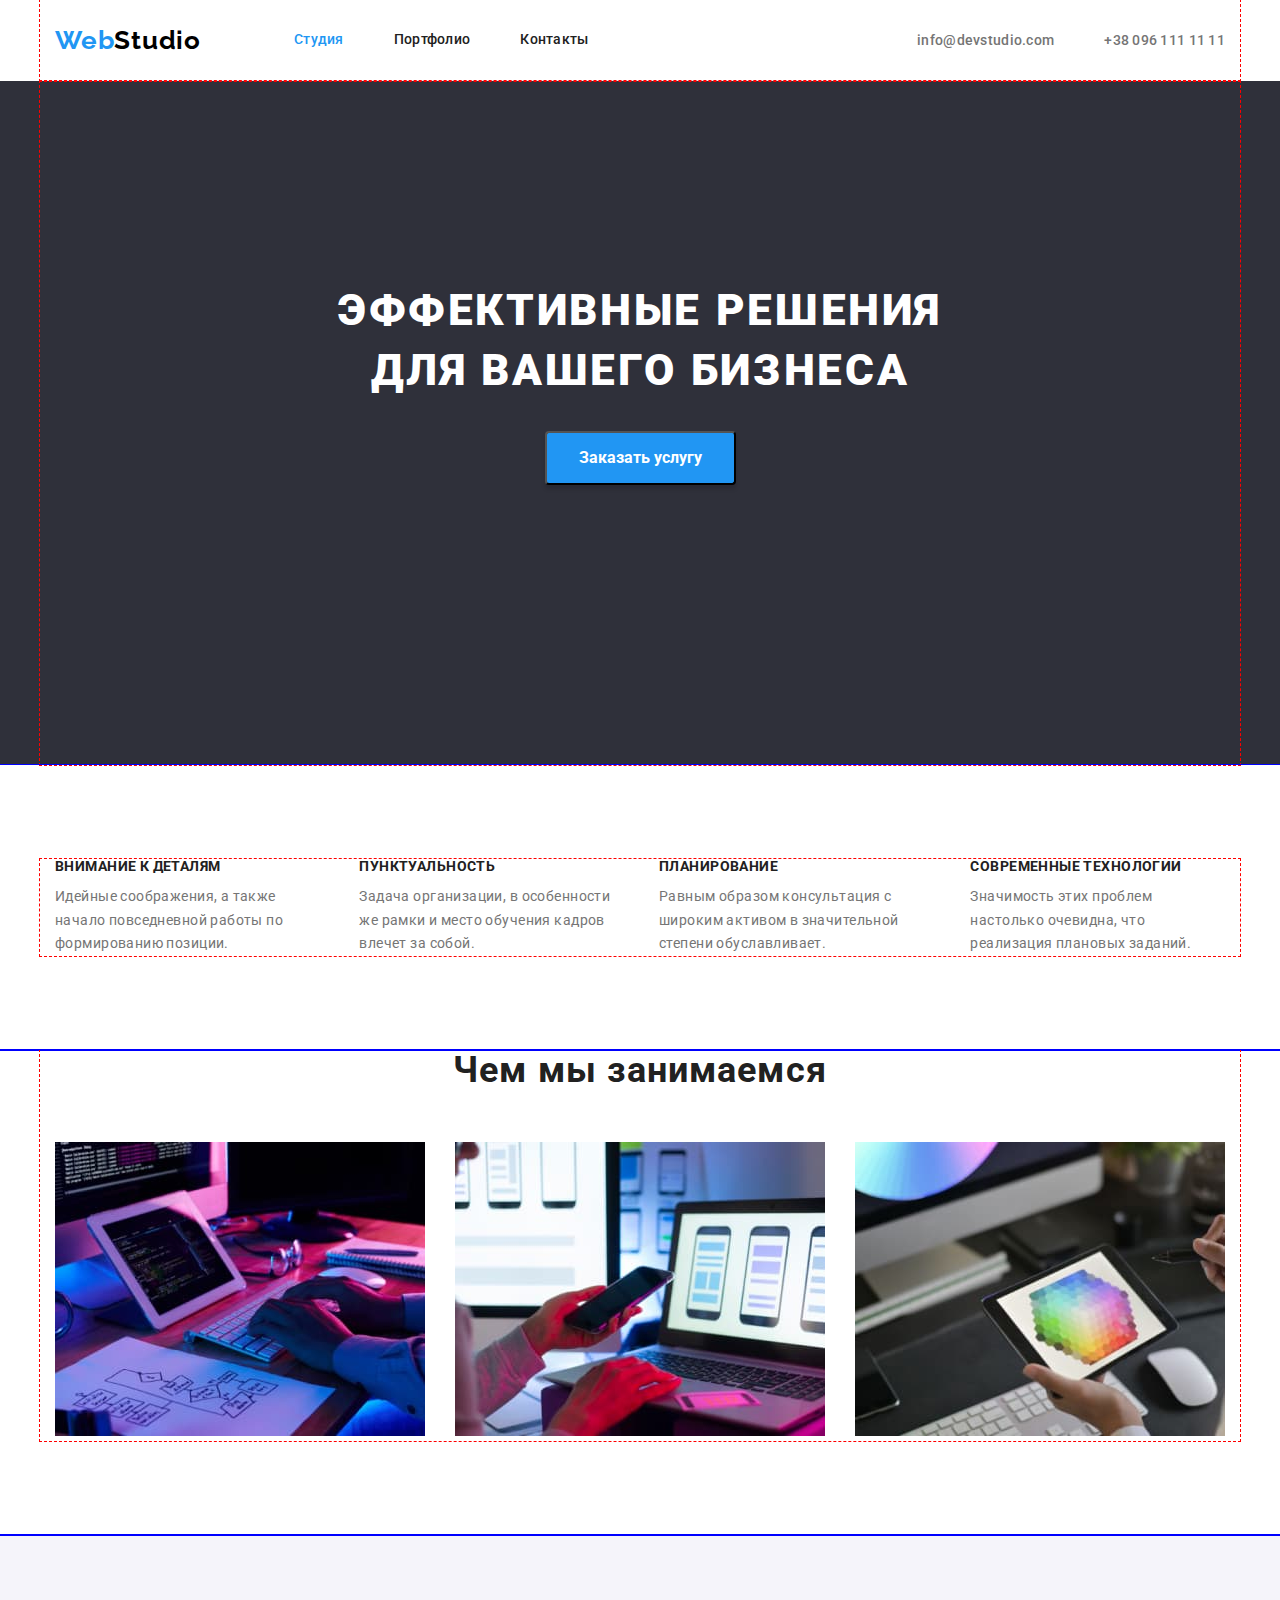
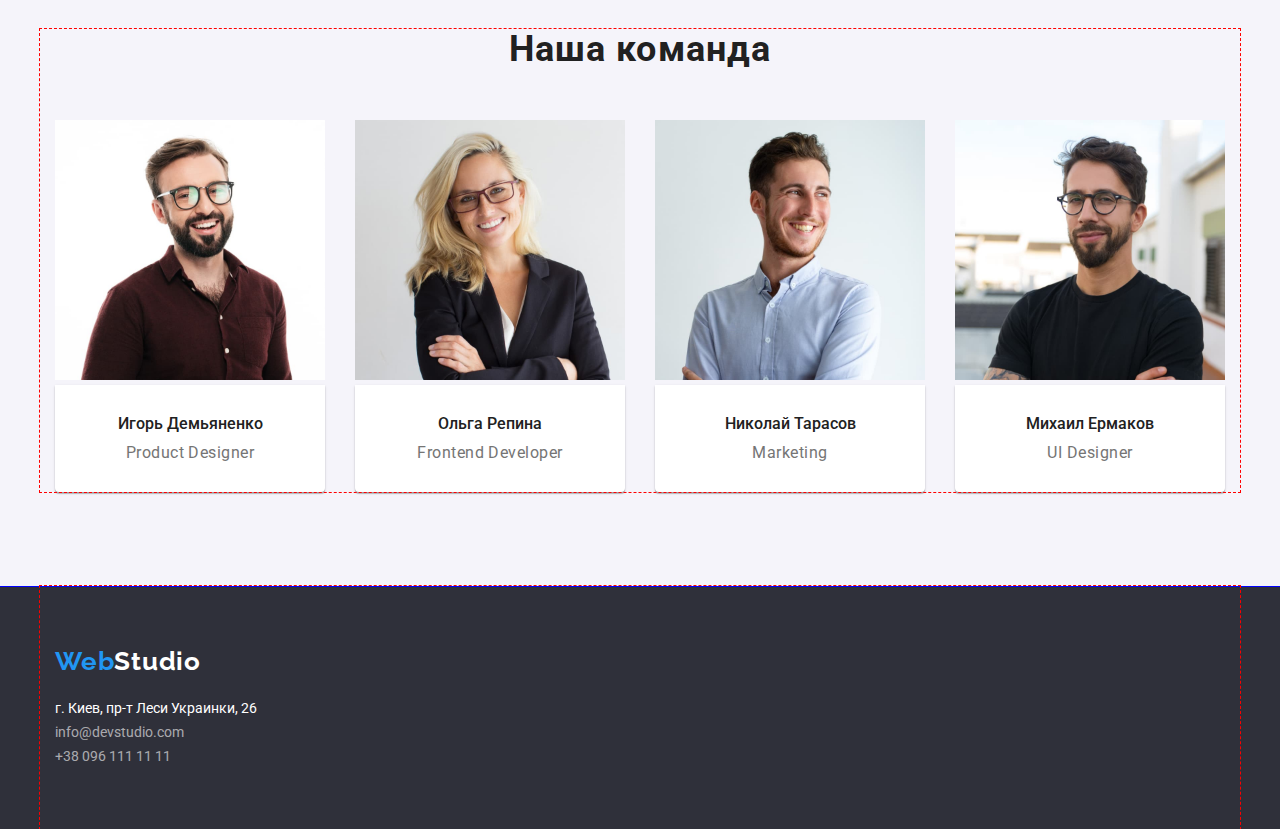
==== commit 4d711144: "last edits" ====
--- a/index.html
+++ b/index.html
@@ -49,7 +49,7 @@
     <main>
       <!--Него section-->
       <section class="hero-section">
-        <div class="container">
+        <div class="container hero-container">
           <h1 class="hero-title">Эффективные решения<br> для вашего бизнеса</h1>
 
           <button class="hero-btn" type="button">Заказать услугу</button>
@@ -57,8 +57,8 @@
       </section>
 
       <!--About section-->
-      <section class="about">
-        <div class="container">
+      <section class="about-section section">
+        <div class="container about-container" >
           <ul class="about-list list">
             <li class="about-item">
               <h3 class="about-title">Внимание к деталям</h3>
@@ -92,8 +92,8 @@
       </section>
 
       <!--Occupation section-->
-      <section class="occupation-section">
-        <div class="container">
+      <section class="occupation-section section">
+        <div class="container occupation-container">
           <h2 class="section-title">Чем мы занимаемся</h2>
           <ul class="occupation-list list">
             <li class="occupation-item">
@@ -130,8 +130,8 @@
       </section>
 
       <!--Teem section-->
-      <section class="team-section">
-        <div class="container">
+      <section class="team-section section">
+        <div class="container team-container">
           <h2 class="section-title">Наша команда</h2>
           <ul class="team-list list">
             <li class="team-item">
@@ -142,8 +142,10 @@
                 width="270"
                 height="260"
               />
+              <div class="team-wrapper">
               <h3 class="team-title">Игорь Демьяненко</h3>
               <span class="team-subtitle">Product Designer</span>
+              </div>
             </li>
 
             <li class="team-item">
@@ -154,8 +156,10 @@
                 width="270"
                 height="260"
               />
+              <div class="team-wrapper">
               <h3 class="team-title">Ольга Репина</h3>
               <span class="team-subtitle">Frontend Developer</span>
+              </div>
             </li>
 
             <li class="team-item">
@@ -166,8 +170,10 @@
                 width="270"
                 height="260"
               />
+              <div class="team-wrapper">
               <h3 class="team-title">Николай Тарасов</h3>
               <span class="team-subtitle">Marketing</span>
+              </div>
             </li>
 
             <li class="team-item">
@@ -178,8 +184,10 @@
                 width="270"
                 height="260"
               />
+              <div class="team-wrapper">
               <h3 class="team-title">Михаил Ермаков</h3>
               <span class="team-subtitle">UI Designer</span>
+              </div>
             </li>
           </ul>
         </div>
@@ -187,7 +195,7 @@
     </main>
 
     <footer class="footer">
-      <div class="container">
+      <div class="container footer-container">
         <a class="logo-footer link" href="./index.html"
           ><span class="accent-logo">Web</span>Studio</a
         >
--- a/css/styles.css
+++ b/css/styles.css
@@ -51,7 +51,18 @@
   outline: 1px dashed red;
   margin-left: auto;
   margin-right: auto;
-  padding: 0 15px;
+  padding-left: 15px;
+  padding-right: 15px;
+  }
+
+.section {
+  padding-top: 94px;
+  padding-bottom: 94px;
+   outline: 1px solid blue;
+}
+
+.section-title {
+  margin-bottom: 50px;
 }
 
 /*header*/
@@ -72,6 +83,7 @@
 .header-container {
   display: flex;
   align-items: center;
+  border-bottom: 1px solid #ececec;
 }
 
 .header-nav {
@@ -138,10 +150,12 @@
 
 /*Main page*/
 
-/*Него section*/
+/*Неrо section*/
 
 .hero-section {
   background-color: var(--secondary-bgc-color);
+}
+.hero-container {
   padding-top: 200px;
   padding-bottom: 280px;
 }
@@ -186,6 +200,11 @@
 
 /*About section*/
 
+.about-list {
+  display: flex;
+  gap: 30px;
+}
+
 .about-title {
   font-weight: 700;
   font-size: 14px;
@@ -193,6 +212,7 @@
   letter-spacing: 0.03em;
   text-transform: uppercase;
   color: var(--primery-text-color);
+  margin-bottom: 10px;
 }
 
 .about-desc {
@@ -200,10 +220,14 @@
   line-height: 1.71;
   letter-spacing: 0.03em;
   color: var(--secondary-text-color);
+  padding-right: 5px;
 }
 
 /*Occupation section*/
 
+.occupation-section {
+  padding-top: 0;
+}
 .section-title {
   font-weight: 700;
   font-size: 36px;
@@ -211,6 +235,11 @@
   text-align: center;
   letter-spacing: 0.03em;
   color: var(--primery-text-color);
+}
+
+.occupation-list {
+  display: flex;
+  gap: 30px;
 }
 
 /*Teem section*/
@@ -224,13 +253,32 @@
   font-size: 16px;
   line-height: 1.18;
   color: var(--primery-text-color);
+  text-align: center;
+  margin-bottom: 10px;
 }
 
 .team-subtitle {
+  display: block;
   font-weight: 400;
   font-size: 16px;
   line-height: 1.18;
+  text-align: center;
+  letter-spacing: 0.03em;
   color: var(--secondary-text-color);
+}
+
+.team-list {
+  display: flex;
+  gap: 30px;
+}
+
+.team-wrapper {
+  padding-top: 30px;
+  padding-bottom: 30px;
+  background-color: #ffffff;
+  box-shadow: 0px 1px 3px rgba(0, 0, 0, 0.12), 0px 1px 1px rgba(0, 0, 0, 0.14),
+    0px 2px 1px rgba(0, 0, 0, 0.2);
+  border-radius: 0px 0px 4px 4px;
 }
 
 /*footer*/
@@ -255,6 +303,10 @@
   font-size: 14px;
   line-height: 1.71;
   font-style: normal;
+  margin-bottom: 8px;
+}
+.footer-phone {
+  margin-bottom: 0;
 }
 
 .footer-contacts:focus,
@@ -337,3 +389,55 @@
   letter-spacing: 0.03em;
   color: var(--secondary-text-color);
 }
+
+/*Footer*/
+
+.footer-container {
+  padding-top: 60px;
+  padding-bottom: 60px;
+}
+
+.footer-address {
+  margin-top: 20px;
+}
+
+/* Portfolio - page */
+
+.filter-list {
+  display: flex;
+  margin-bottom: 50px;
+  justify-content: center;
+  gap: 8px;
+}
+
+.filter-btn {
+  display: block;
+  max-width: 150px;
+  min-width: 25px;
+  min-height: 26px;
+  padding: 6px 22px;
+}
+
+.portfolio-list {
+  display: flex;
+  flex-wrap: wrap;
+  gap: 30px;
+}
+
+.portfolio-item {
+  flex-basis: calc((100% - 2 * 30_) / 3);
+}
+
+.portfolio-img {
+  display: block;
+}
+
+.portfolio-wrapper {
+  padding: 20px 24px;
+  border: 1px solid #eeeeee;
+  border-top: none;
+}
+
+.portfolio-title {
+  margin-bottom: 4px;
+}
